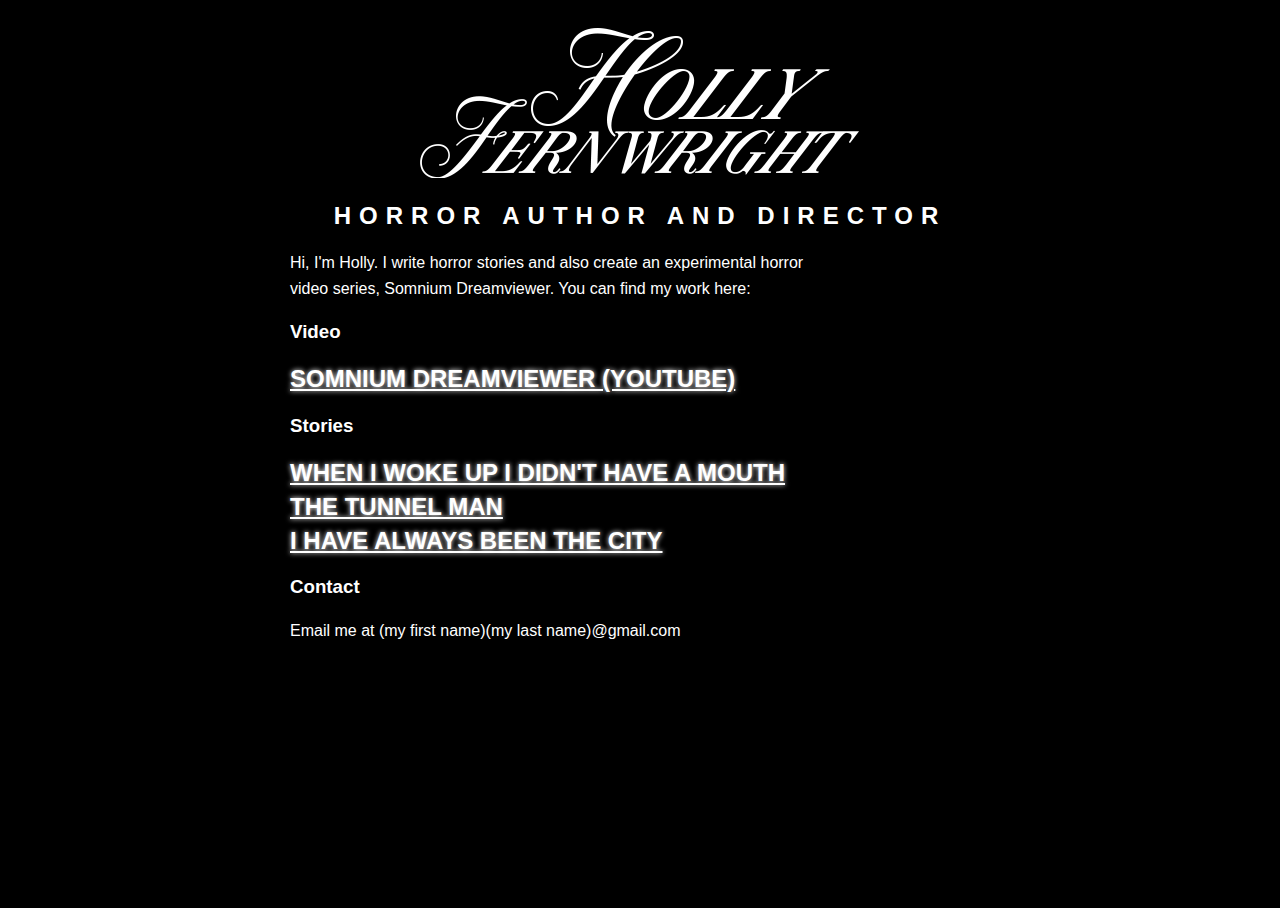
==== index.html @ 28ba828c "logo" ====
<!DOCTYPE html>
<html lang="en" class="js">
<head>
    <meta http-equiv="Content-Type" content="text/html; charset=UTF-8">
    <meta name="viewport" content="width=device-width, initial-scale=1">

    <title>Holly Fernwright</title>

    <script type="module">
        document.documentElement.classList.remove('no-js');
        document.documentElement.classList.add('js');
    </script>

    <link rel="stylesheet" href="./Holly Fernwright_files/styles.css">
    
    <!--Fonts-->
    <link rel="preconnect" href="https://fonts.googleapis.com/">
    <link rel="preconnect" href="https://fonts.gstatic.com/" crossorigin="">
    <link href="styles.css" rel="stylesheet">

    <!--Icons-->
    <meta name="description" content="The horror writings and art of Holly Fernwright">
    <meta property="og:title" content="Holly Fernwright">
    <meta property="og:description" content="The horror writings and art of Holly Fernwright">
    <meta property="og:image" content="image.jpg">
    <meta property="og:image:alt" content="Image description">
    <meta property="og:locale" content="en_GB">
    <meta property="og:type" content="website">
    <meta name="twitter:card" content="summary_large_image">
    <meta property="og:url" content="https://hollyfern.neocities.org/">
    <link rel="canonical" href="https://hollyfern.neocities.org/">

    <link rel="icon" href="https://hollyfern.neocities.org/favicon.ico">
    <link rel="icon" href="https://hollyfern.neocities.org/favicon.svg" type="image/svg+xml">
    <link rel="apple-touch-icon" href="https://hollyfern.neocities.org/apple-touch-icon.png">
    <link rel="manifest" href="https://hollyfern.neocities.org/my.webmanifest">
    <meta name="theme-color" content="#000">
</head>
<body>
    <!-- Content -->
    <div class="header">
        <img src="Logo.png">
        <h2>Horror Author and Director</h2>
    </div>
    <div class="content">
      <p>Hi, I'm Holly. I write horror stories and also create an experimental horror video series, Somnium Dreamviewer. You can find my work here:</p>
      <h3>Video</h3>
      <ul>
        <li><a href="https://www.youtube.com/c/SomniumDreamViewer" rel="noopener noreferrer" target="_blank">Somnium DreamViewer (YouTube)</a></li>
      </ul>
      <h3>Stories</h3>
      <ul>
        <li><a href="https://hollyfern.neocities.org/mouth">When I woke up I didn't have a mouth</a></li>
        <li><a href="https://hollyfern.neocities.org/stories/tunnel">The Tunnel Man</a></li>
        <li><a href="https://hollyfern.neocities.org/stories/city">I have always been the city</a></li>
      </ul>
      <h3>Contact</h3>
      <ul>
        <li>Email me at (my first name)(my last name)@gmail.com</li>
      </ul>
    </div>
</body>
---- styles.css ----
html, 
body {
    height: 100%;
}

body{
  font-family: 'Open Sans', sans-serif;
  text-align: left;
  color: #FFF;
  background: #000 url("bg.jpg") no-repeat bottom center;
  background-size:cover;
}

a { 
 color: #ffffff;
} 
a:hover {
 color: #99b3e6;
 cursor: pointer;
} 

h1{
    font-size: 2em;
    line-height: 1em;
}

h2{
    font-family: 'Raleway', sans-serif;
    text-transform: uppercase;
    letter-spacing: .5rem;
}

.header{
  text-align: center;
}

.header img{
  margin-top: 20px;
  max-width: 70%;
}

p {
    line-height: calc(1ex / 0.32);
    width: 60ch;
    max-width: 100%;
}

.content{
    max-width: 700px;
    margin: auto;
}

.content ul{
  padding-left: 0;
  list-style: none;
}

.content li{
    padding: 5px 0px
}

.content li a{
  font-size: 1.5em;
  line-height: 1em;
  font-weight: 700;
  text-transform: uppercase;
  text-shadow: 0 0 5px #fff;
}

/*Navigation*/
.nav{
    text-align: center;
    font-size: 1.2em;
}

.nav ul{
  list-style-type: none;
  margin: 10px;
  padding: 10px;
  overflow: hidden;
}

.nav ul li{
  display: inline-block;
  color: #FFF;
}

.nav ul li:hover{
    background-color: rgba(255, 255, 255, 0.1);
}

.nav ul li a{
    padding: 16px;
    text-decoration: none;
    font-weight: bold;
}

.nav ul li i{
    padding: 10px;
}

.nav ul li img{
    display:inline-block;
    padding: 10px;
    width: 20px;
}

/*Hover Effects*/

a:hover{
  text-shadow: 0 0 15px #fff;
}

/*Mobile styles*/
@media only screen and (max-width: 580px) {
    
    h1{
        font-size: 1.5em;
    }
    h2{
        font-size: 0.7em;
    }
}
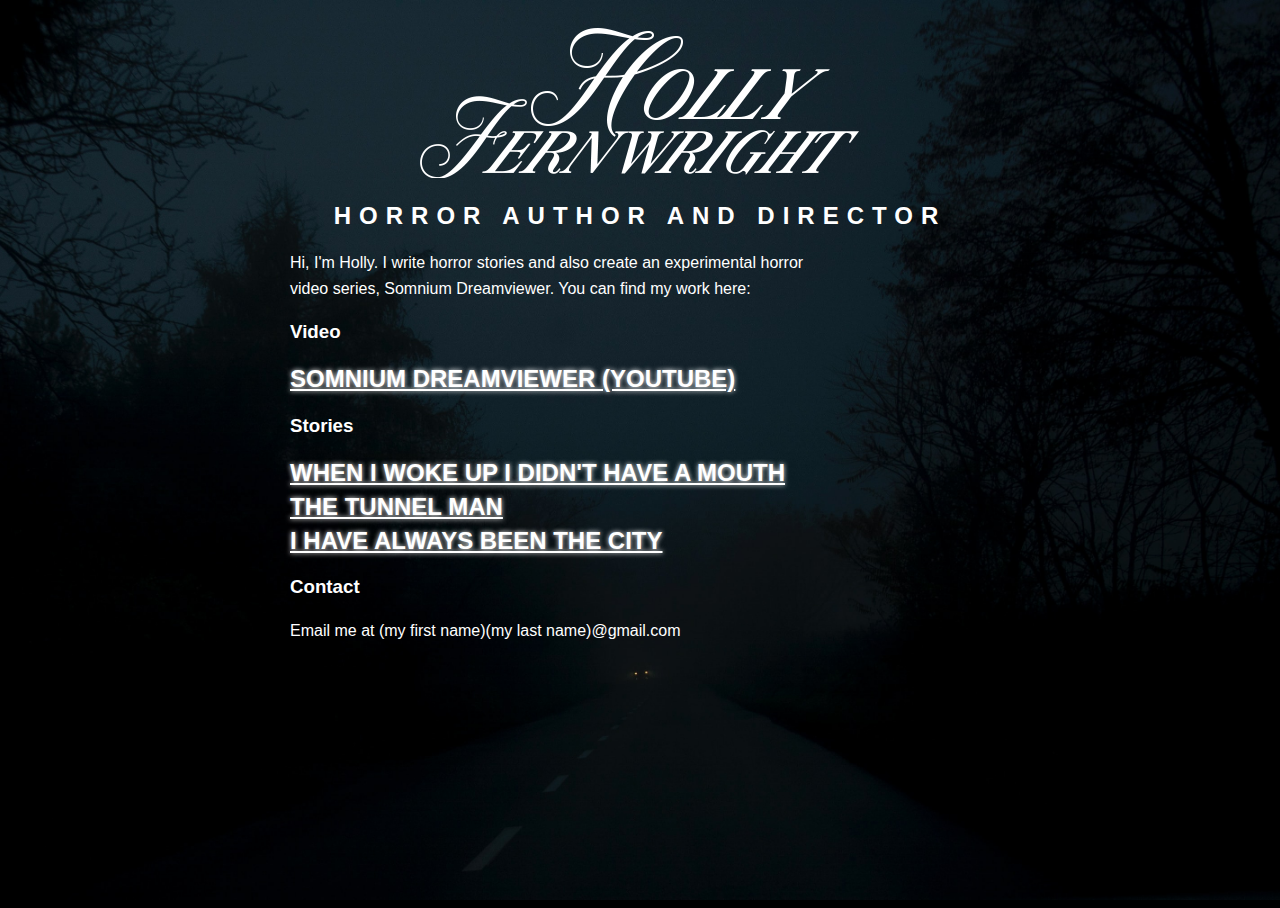
==== commit 24284aee: "story" ====
--- a/index.html
+++ b/index.html
@@ -51,7 +51,7 @@
       <h3>Stories</h3>
       <ul>
         <li><a href="https://hollyfern.neocities.org/mouth">When I woke up I didn't have a mouth</a></li>
-        <li><a href="https://hollyfern.neocities.org/stories/tunnel">The Tunnel Man</a></li>
+        <li><a href="/stories/tunnel.html">The Tunnel Man</a></li>
         <li><a href="https://hollyfern.neocities.org/stories/city">I have always been the city</a></li>
       </ul>
       <h3>Contact</h3>
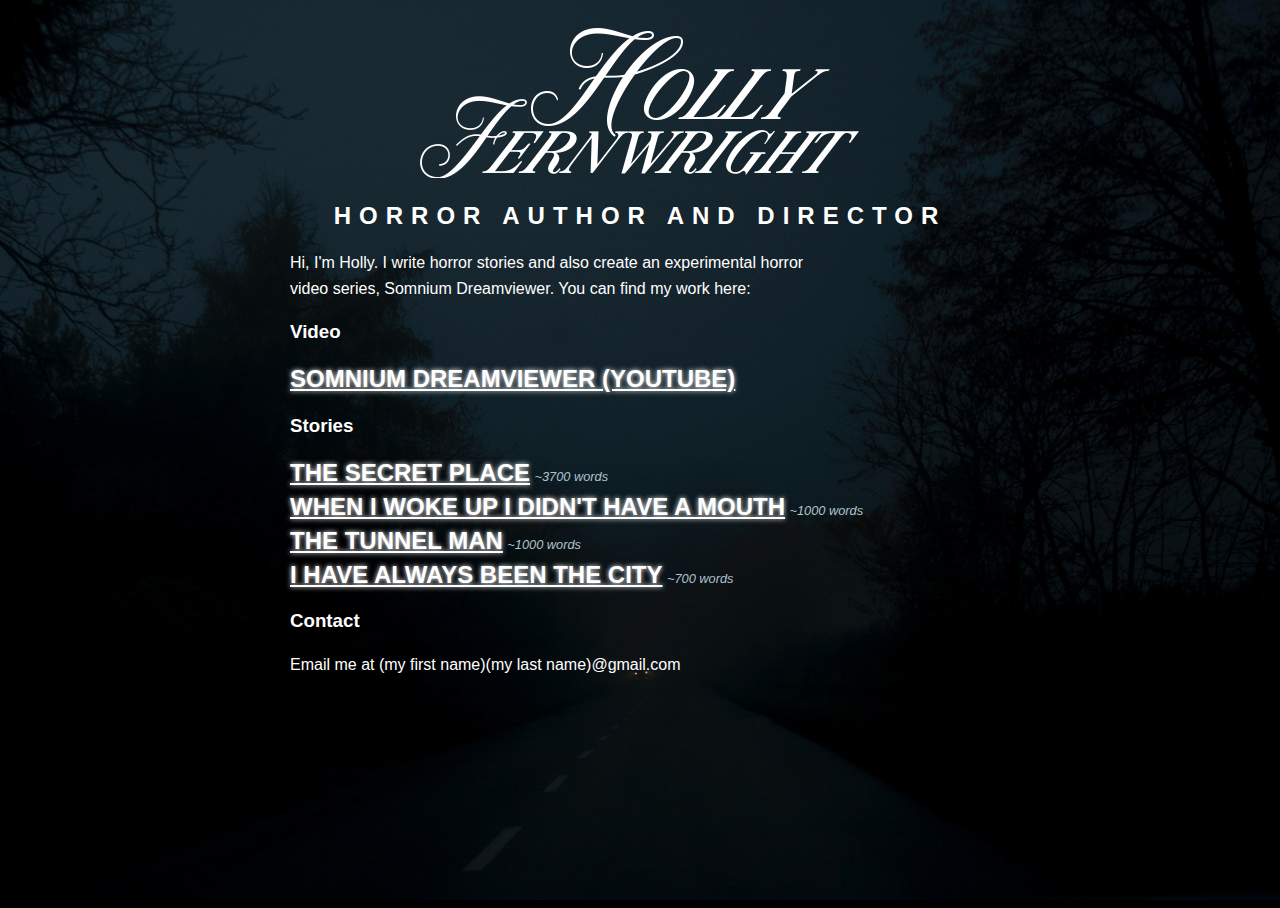
==== commit 456b92f0: "added all stories" ====
--- a/index.html
+++ b/index.html
@@ -50,9 +50,22 @@
       </ul>
       <h3>Stories</h3>
       <ul>
-        <li><a href="https://hollyfern.neocities.org/mouth">When I woke up I didn't have a mouth</a></li>
-        <li><a href="/stories/tunnel.html">The Tunnel Man</a></li>
-        <li><a href="https://hollyfern.neocities.org/stories/city">I have always been the city</a></li>
+        <li>
+          <a href="stories/secret.html">The Secret Place</a>
+          <span>~3700 words</span>
+        </li>
+        <li>
+          <a href="stories/mouth.html">When I woke up I didn't have a mouth</a>
+          <span>~1000 words</span>
+        </li>
+        <li>
+          <a href="/stories/tunnel.html">The Tunnel Man</a>
+          <span>~1000 words</span>
+        </li>
+        <li>
+          <a href="stories/city.html">I have always been the city</a>
+          <span>~700 words</span>
+        </li>
       </ul>
       <h3>Contact</h3>
       <ul>
--- a/styles.css
+++ b/styles.css
@@ -67,6 +67,12 @@
   text-shadow: 0 0 5px #fff;
 }
 
+.content li span{
+  font-style: italic;
+  font-size: 0.8em;
+  color: #afc3cf;
+}
+
 /*Navigation*/
 .nav{
     text-align: center;
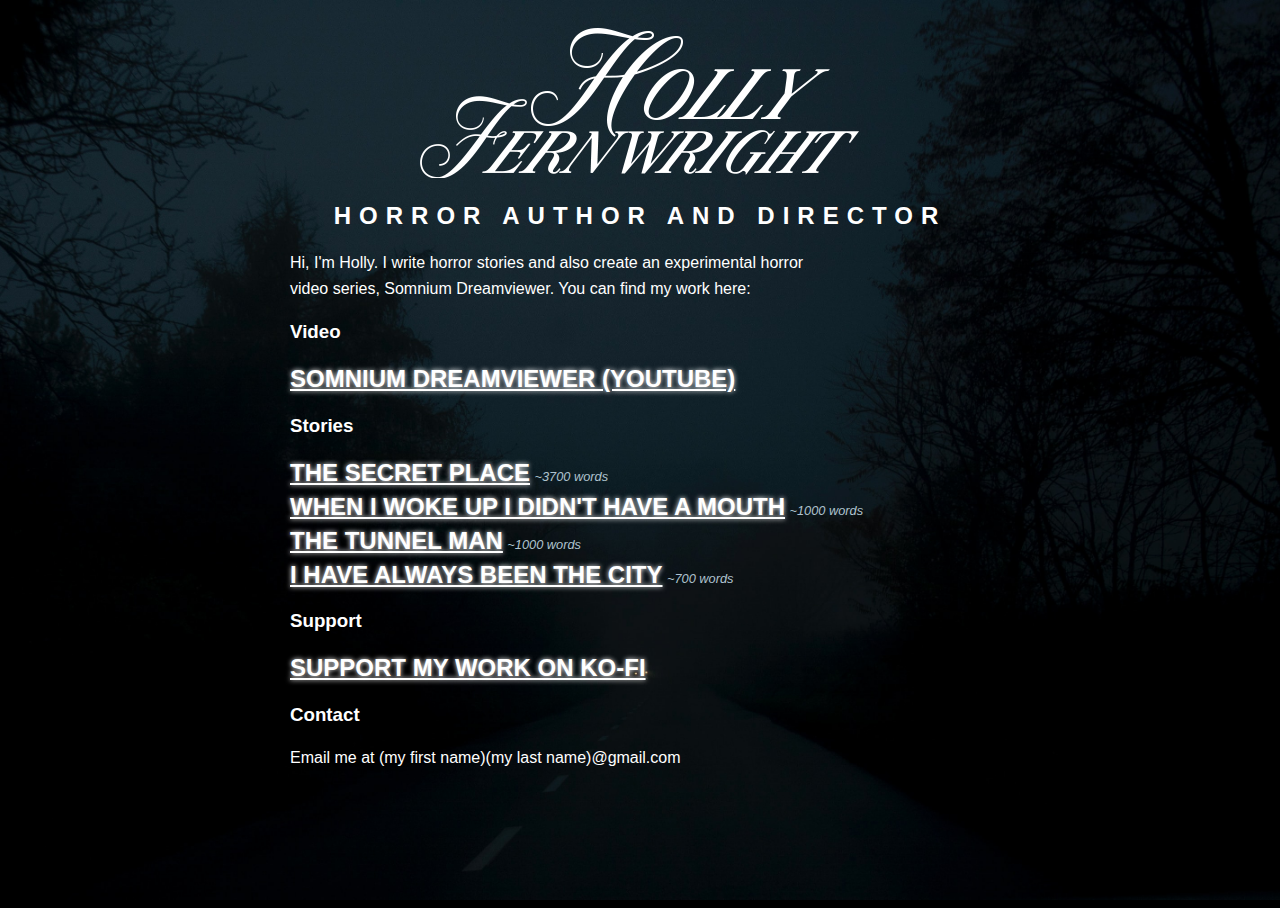
==== commit baa852da: "." ====
--- a/index.html
+++ b/index.html
@@ -67,6 +67,11 @@
           <span>~700 words</span>
         </li>
       </ul>
+      <h3>Support</h3>
+      <ul>
+        <li>
+          <a href="https://ko-fi.com/hollyfern">Support my work on Ko-fi</a></li>
+      </ul>
       <h3>Contact</h3>
       <ul>
         <li>Email me at (my first name)(my last name)@gmail.com</li>
--- a/styles.css
+++ b/styles.css
@@ -126,4 +126,10 @@
     h2{
         font-size: 0.7em;
     }
+    .content{
+      padding: 0px 10px;
+    }
+    .content li{
+      padding: 10px 0px;
+    }
 } 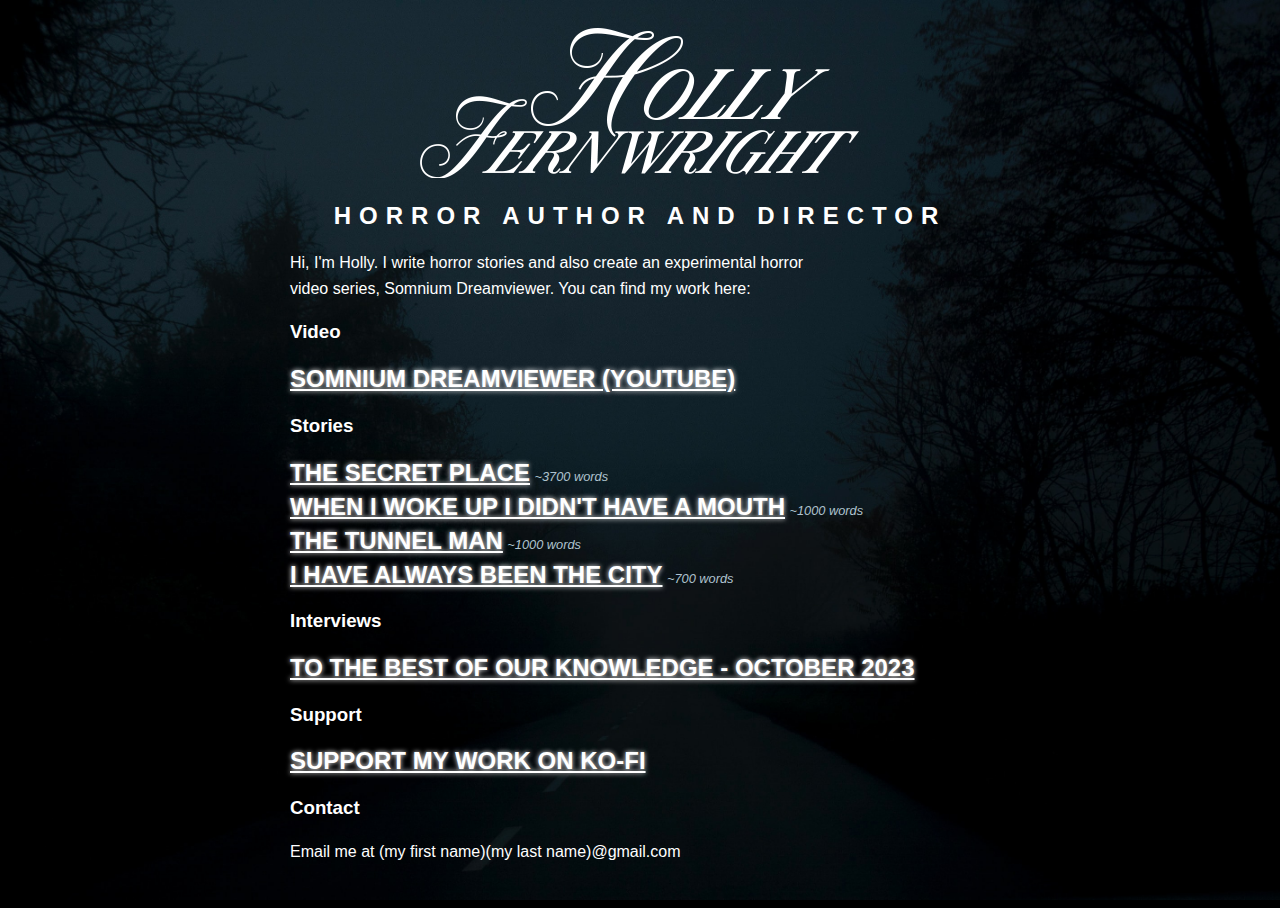
==== commit 5c2cfb48: "icon" ====
--- a/index.html
+++ b/index.html
@@ -22,18 +22,18 @@
     <meta name="description" content="The horror writings and art of Holly Fernwright">
     <meta property="og:title" content="Holly Fernwright">
     <meta property="og:description" content="The horror writings and art of Holly Fernwright">
-    <meta property="og:image" content="image.jpg">
+    <meta property="og:image" content="ogimg.png">
     <meta property="og:image:alt" content="Image description">
     <meta property="og:locale" content="en_GB">
     <meta property="og:type" content="website">
     <meta name="twitter:card" content="summary_large_image">
-    <meta property="og:url" content="https://hollyfern.neocities.org/">
-    <link rel="canonical" href="https://hollyfern.neocities.org/">
+    <meta property="og:url" content="https://hollyfernwright.com/">
+    <link rel="canonical" href="https://hollyfernwright.com/">
 
-    <link rel="icon" href="https://hollyfern.neocities.org/favicon.ico">
-    <link rel="icon" href="https://hollyfern.neocities.org/favicon.svg" type="image/svg+xml">
-    <link rel="apple-touch-icon" href="https://hollyfern.neocities.org/apple-touch-icon.png">
-    <link rel="manifest" href="https://hollyfern.neocities.org/my.webmanifest">
+    <link rel="icon" href="https://hollyfernwright.com/favicon.ico">
+    <link rel="icon" href="https://hollyfernwright.com/favicon.svg" type="image/svg+xml">
+    <link rel="apple-touch-icon" href="https://hollyfernwright.com/apple-touch-icon.png">
+    <link rel="manifest" href="https://hollyfernwright.com/my.webmanifest">
     <meta name="theme-color" content="#000">
 </head>
 <body>
@@ -67,6 +67,11 @@
           <span>~700 words</span>
         </li>
       </ul>
+      <h3>Interviews</h3>
+      <ul>
+        <li>
+          <a href="https://www.ttbook.org/interview/when-dreams-escape-sleep-analog-horror-somnium-dreamviewer">To The Best Of Our Knowledge - October 2023</a></li>
+      </ul>
       <h3>Support</h3>
       <ul>
         <li>
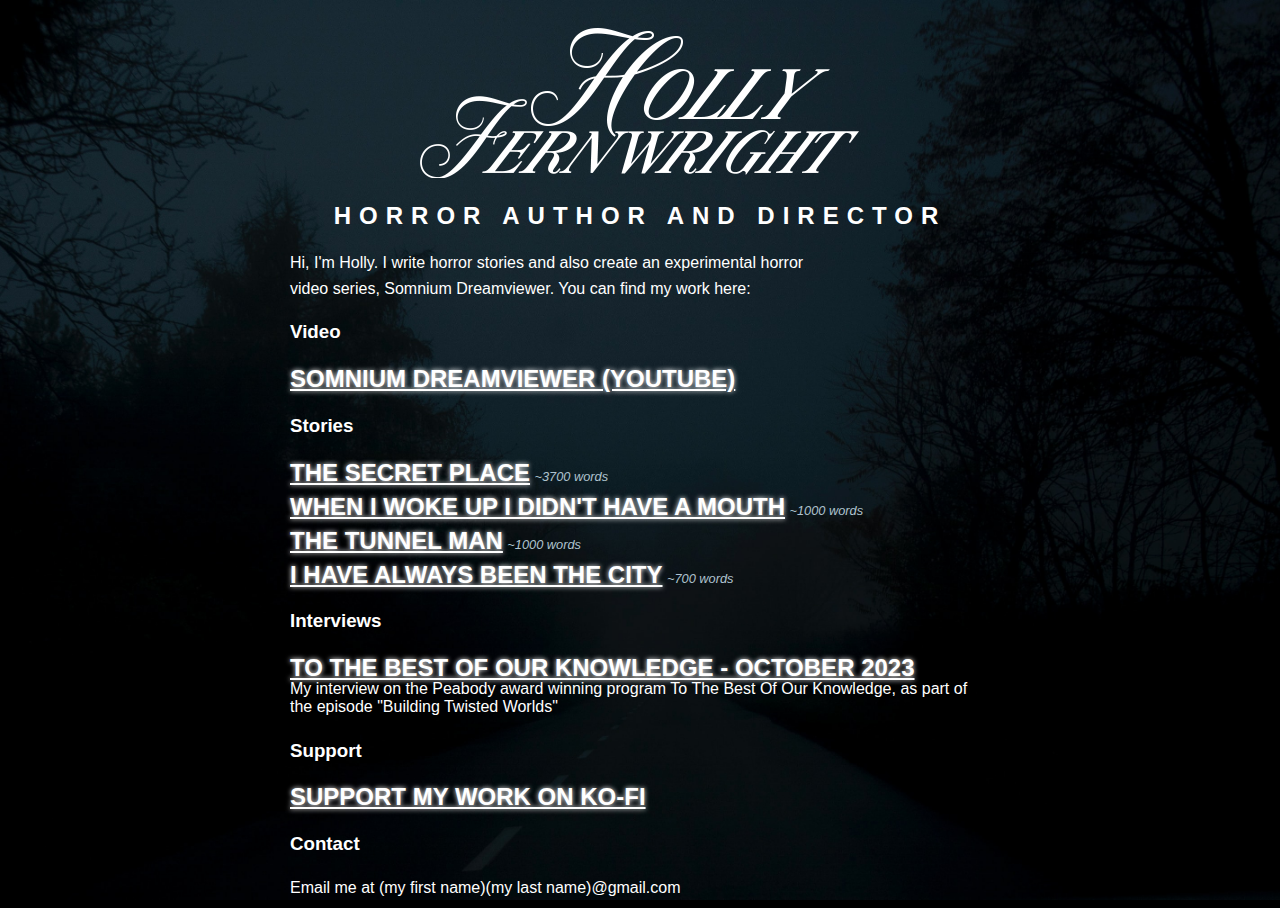
==== commit e15d7cd0: "icon for real" ====
--- a/index.html
+++ b/index.html
@@ -30,10 +30,7 @@
     <meta property="og:url" content="https://hollyfernwright.com/">
     <link rel="canonical" href="https://hollyfernwright.com/">
 
-    <link rel="icon" href="https://hollyfernwright.com/favicon.ico">
-    <link rel="icon" href="https://hollyfernwright.com/favicon.svg" type="image/svg+xml">
-    <link rel="apple-touch-icon" href="https://hollyfernwright.com/apple-touch-icon.png">
-    <link rel="manifest" href="https://hollyfernwright.com/my.webmanifest">
+    <link rel="icon" href="https://hollyfernwright.com/icon.ico">
     <meta name="theme-color" content="#000">
 </head>
 <body>
@@ -70,7 +67,10 @@
       <h3>Interviews</h3>
       <ul>
         <li>
-          <a href="https://www.ttbook.org/interview/when-dreams-escape-sleep-analog-horror-somnium-dreamviewer">To The Best Of Our Knowledge - October 2023</a></li>
+          <a href="https://www.ttbook.org/interview/when-dreams-escape-sleep-analog-horror-somnium-dreamviewer">To The Best Of Our Knowledge - October 2023</a>
+          <br>
+          My interview on the Peabody award winning program To The Best Of Our Knowledge, as part of the episode "Building Twisted Worlds"
+        </li>
       </ul>
       <h3>Support</h3>
       <ul>
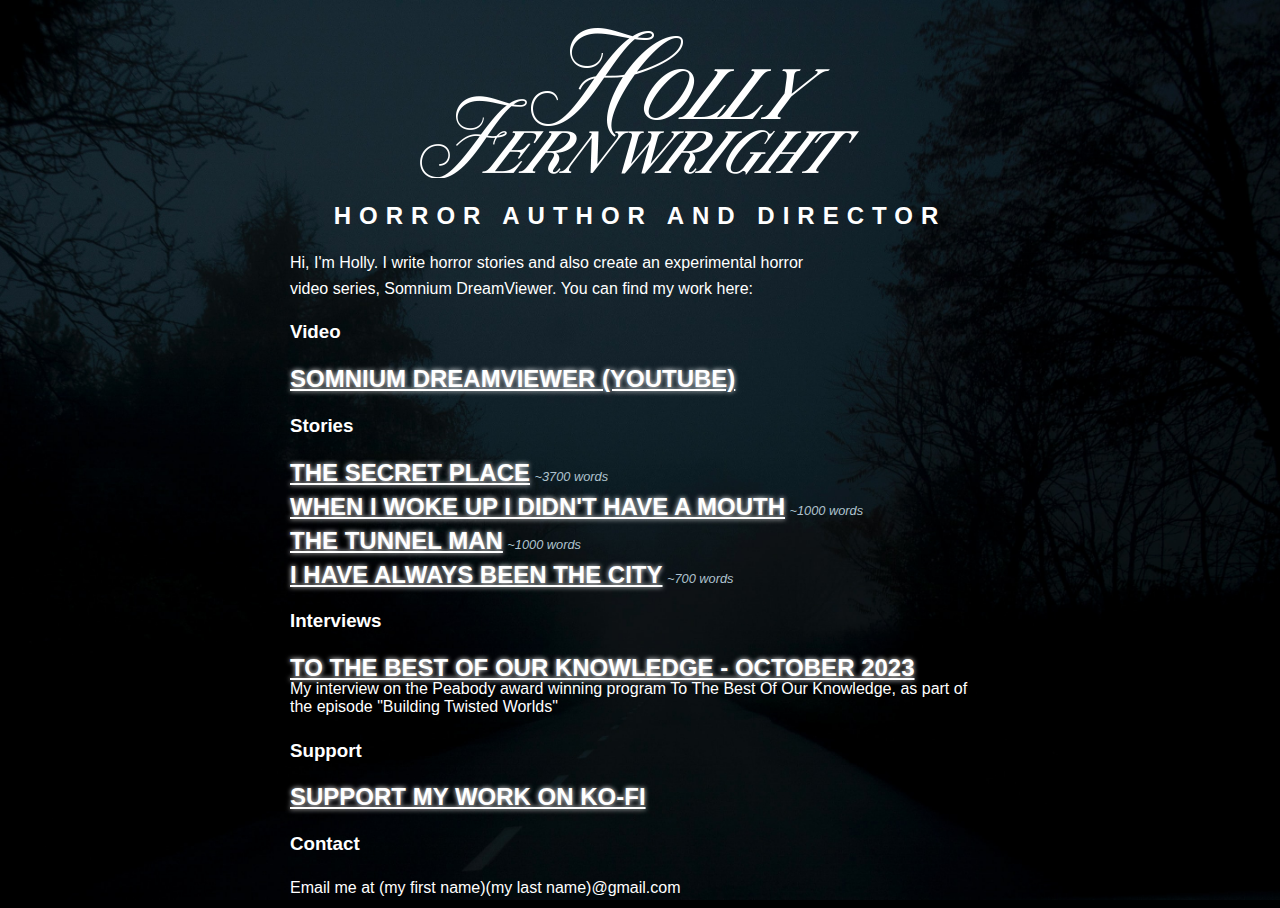
==== commit 996333f8: "analytics" ====
--- a/index.html
+++ b/index.html
@@ -3,7 +3,7 @@
 <head>
     <meta http-equiv="Content-Type" content="text/html; charset=UTF-8">
     <meta name="viewport" content="width=device-width, initial-scale=1">
-
+    <script data-host="https://app.microanalytics.io" data-dnt="false" src="https://app.microanalytics.io/js/script.js" id="ZwSg9rf6GA" async defer></script>
     <title>Holly Fernwright</title>
 
     <script type="module">
@@ -40,7 +40,7 @@
         <h2>Horror Author and Director</h2>
     </div>
     <div class="content">
-      <p>Hi, I'm Holly. I write horror stories and also create an experimental horror video series, Somnium Dreamviewer. You can find my work here:</p>
+      <p>Hi, I'm Holly. I write horror stories and also create an experimental horror video series, Somnium DreamViewer. You can find my work here:</p>
       <h3>Video</h3>
       <ul>
         <li><a href="https://www.youtube.com/c/SomniumDreamViewer" rel="noopener noreferrer" target="_blank">Somnium DreamViewer (YouTube)</a></li>
--- a/styles.css
+++ b/styles.css
@@ -9,6 +9,7 @@
   color: #FFF;
   background: #000 url("bg.jpg") no-repeat bottom center;
   background-size:cover;
+  background-attachment: fixed;
 }
 
 a { 
